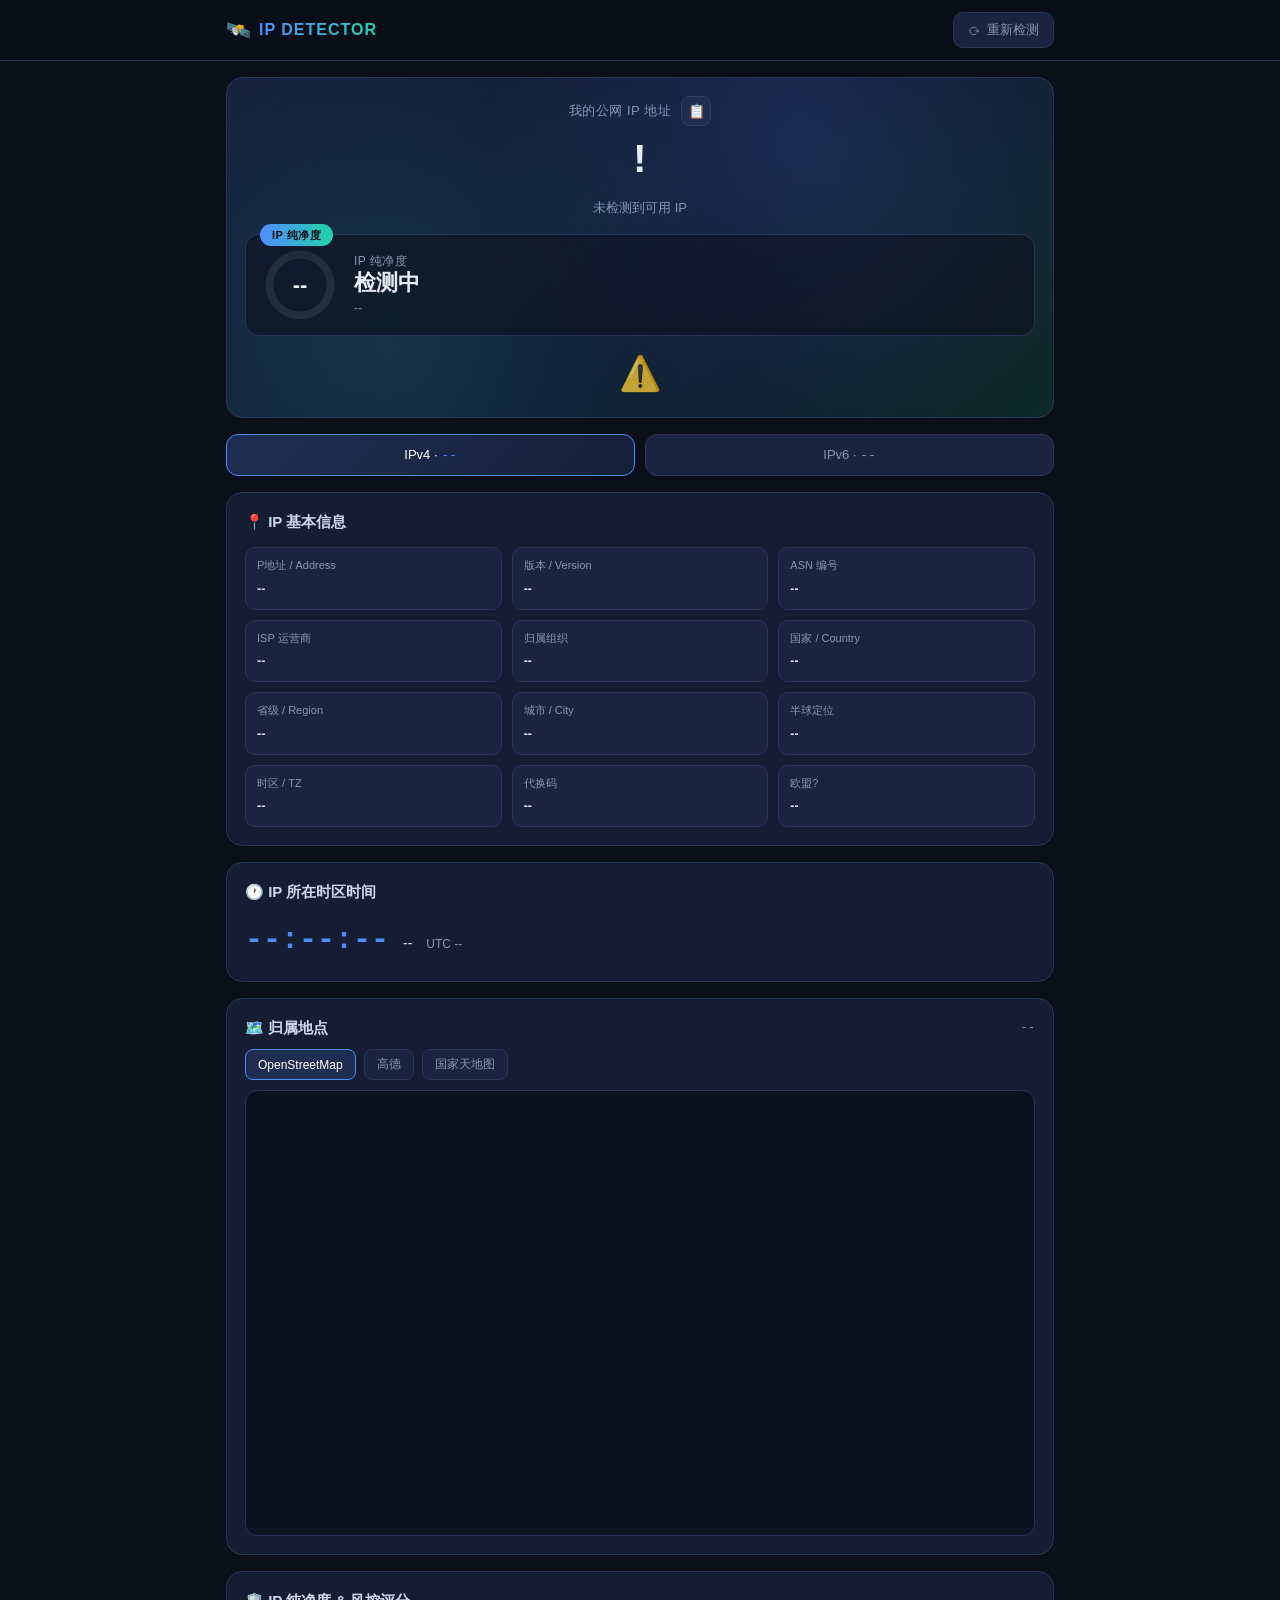
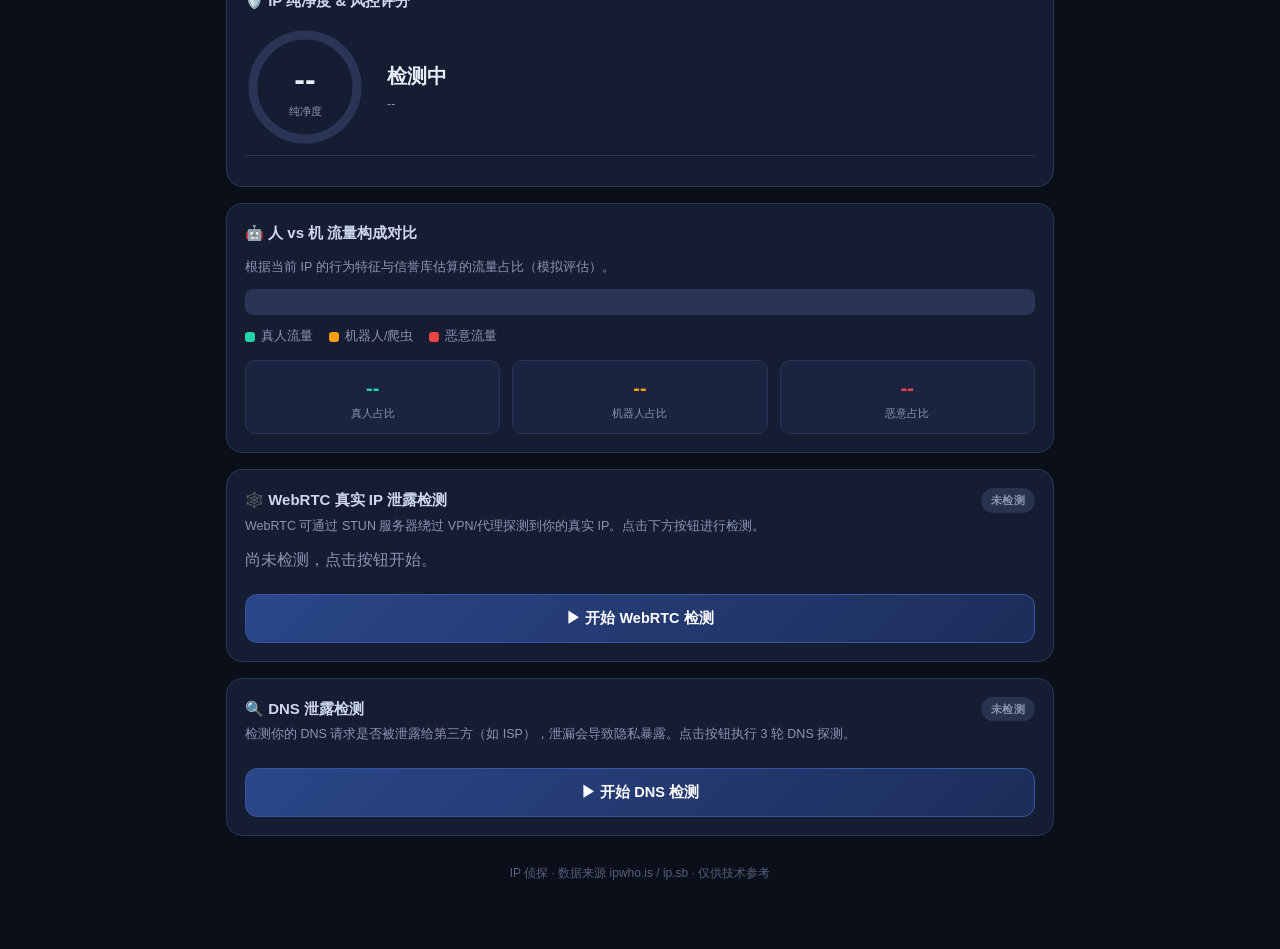
==== app/src/main/assets/web/index.html @ 57f70da7 "IP侦探 Android WebView App + GitHub Actions 构建" ====
<!DOCTYPE html>
<html lang="zh-CN">
<head>
<meta charset="UTF-8">
<meta name="viewport" content="width=device-width, initial-scale=1.0, maximum-scale=1.0, user-scalable=no">
<title>IP 侦探 · IP 全维度检测</title>
<link rel="stylesheet" href="style.css">
</head>
<body>

<header class="topbar">
  <div class="topbar-inner">
    <div class="brand">
      <span class="brand-logo">🛰️</span>
      <span class="brand-name">IP DETECTOR</span>
    </div>
    <button id="btnRefresh" class="btn-refresh" title="重新检测">
      <span class="spin-ico">⟳</span> 重新检测
    </button>
  </div>
</header>

<main class="wrap">

  <!-- ============ IP 主展示 + 纯净度 ============ -->
  <section class="hero card">
    <div class="hero-ip-row">
      <span class="hero-label">我的公网 IP 地址</span>
      <button id="btnCopy" class="copy-btn" title="复制 IP">📋</button>
    </div>
    <div id="heroIp" class="hero-ip">--</div>
    <div id="heroSub" class="hero-sub">正在检测…</div>

    <!-- 醒目的纯净度一览（放公网 IP 正下方） -->
    <div class="hero-purity" id="heroPurity">
      <div class="hp-badge" id="hpBadge">IP 纯净度</div>
      <div class="hp-ring">
        <svg viewBox="0 0 64 64" class="hp-svg">
          <circle cx="32" cy="32" r="27" class="hp-ring-bg"/>
          <circle id="hpRingFg" cx="32" cy="32" r="27" class="hp-ring-fg"/>
        </svg>
        <span id="hpScore" class="hp-num">--</span>
      </div>
      <div class="hp-meta">
        <div class="hp-label">IP 纯净度</div>
        <div id="hpLevel" class="hp-level">检测中</div>
        <div id="hpDesc" class="hp-desc">--</div>
      </div>
    </div>

    <div class="flag-large" id="flagLarge">🌐</div>
  </section>

  <!-- ============ 加载遮罩 ============ -->
  <div id="loading" class="loading hidden">
    <div class="spinner"></div>
    <div id="loadingText">正在检测 IP 归属地…</div>
  </div>

  <!-- ============ IPv4 / IPv6 切换 ============ -->
  <nav class="tabs" id="tabs">
    <button class="tab active" data-type="v4">IPv4 · <span id="ipv4Val">--</span></button>
    <button class="tab" data-type="v6">IPv6 · <span id="ipv6Val">--</span></button>
  </nav>

  <!-- ============ 基本信息 ============ -->
  <section class="card" id="infoCard">
    <h2 class="card-title">📍 IP 基本信息</h2>
    <div class="grid info-grid">
      <div class="kv"><span>P地址 / Address</span><b id="i_ip">--</b></div>
      <div class="kv"><span>版本 / Version</span><b id="i_ver">--</b></div>
      <div class="kv"><span>ASN 编号</span><b id="i_asn">--</b></div>
      <div class="kv"><span>ISP 运营商</span><b id="i_isp">--</b></div>
      <div class="kv"><span>归属组织</span><b id="i_org">--</b></div>
      <div class="kv"><span>国家 / Country</span><b id="i_country">--</b></div>
      <div class="kv"><span>省级 / Region</span><b id="i_region">--</b></div>
      <div class="kv"><span>城市 / City</span><b id="i_city">--</b></div>
      <div class="kv"><span>半球定位</span><b id="i_loc">--</b></div>
      <div class="kv"><span>时区 / TZ</span><b id="i_tz">--</b></div>
      <div class="kv"><span>代换码</span><b id="i_call">--</b></div>
      <div class="kv"><span>欧盟?</span><b id="i_eu">--</b></div>
    </div>
  </section>

  <!-- ============ 时区时钟 ============ -->
  <section class="card" id="clockCard">
    <h2 class="card-title">🕐 IP 所在时区时间</h2>
    <div class="clock-row">
      <span id="clockTime" class="clock-time">--:--:--</span>
      <span id="clockTz" class="clock-tz">--</span>
      <span id="clockUtc" class="clock-utc">UTC --</span>
    </div>
  </section>

  <!-- ============ 归属地图 ============ -->
  <section class="card" id="mapCard">
    <div class="card-head-row">
      <h2 class="card-title">🗺️ 归属地点</h2>
      <span class="map-coords" id="mapCoords">--</span>
    </div>
    <div class="map-tabs">
      <button class="mtab active" data-src="osm">OpenStreetMap</button>
      <button class="mtab" data-src="amt">高德</button>
      <button class="mtab" data-src="gdi">国家天地图</button>
    </div>
    <div id="mapWrap" class="map-wrap">
      <iframe id="mapFrame" class="map-frame" loading="lazy"></iframe>
    </div>
  </section>

  <!-- ============ 纯净度评分 ============ -->
  <section class="card" id="pureCard">
    <h2 class="card-title">🛡️ IP 纯净度 & 风控评分</h2>
    <div class="score-row">
      <div class="score-ring-wrap">
        <svg viewBox="0 0 120 120" class="score-ring">
          <circle cx="60" cy="60" r="52" class="ring-bg"/>
          <circle id="ringFg" cx="60" cy="60" r="52" class="ring-fg"/>
        </svg>
        <div class="score-num-wrap">
          <b id="scoreNum" class="score-num">--</b>
          <span class="score-label">纯净度</span>
        </div>
      </div>
      <div class="score-side">
        <div class="score-level" id="scoreLevel">检测中</div>
        <div class="score-desc" id="scoreDesc">--</div>
      </div>
    </div>
    <div class="metrics" id="metrics">
      <!-- 动态渲染指标 -->
    </div>
  </section>

  <!-- ============ 人机流量对比 ============ -->
  <section class="card" id="trafficCard">
    <h2 class="card-title">🤖 人 vs 机 流量构成对比</h2>
    <p class="hint">根据当前 IP 的行为特征与信誉库估算的流量占比（模拟评估）。</p>
    <div class="stacked-bar">
      <div class="bar-human" id="barHuman"></div>
      <div class="bar-bot" id="barBot"></div>
      <div class="bar-abuse" id="barAbuse"></div>
    </div>
    <div class="legend">
      <span class="lg"><i class="dot d-human"></i> 真人流量</span>
      <span class="lg"><i class="dot d-bot"></i> 机器人/爬虫</span>
      <span class="lg"><i class="dot d-abuse"></i> 恶意流量</span>
    </div>
    <div class="traffic-cols">
      <div class="tcol">
        <b id="tHuman" class="tval c-human">--</b>
        <span>真人占比</span>
      </div>
      <div class="tcol">
        <b id="tBot" class="tval c-bot">--</b>
        <span>机器人占比</span>
      </div>
      <div class="tcol">
        <b id="tAbuse" class="tval c-abuse">--</b>
        <span>恶意占比</span>
      </div>
    </div>
  </section>

  <!-- ============ WebRTC 泄露 ============ -->
  <section class="card" id="webrtcCard">
    <div class="card-head-row">
      <h2 class="card-title">🕸️ WebRTC 真实 IP 泄露检测</h2>
      <span id="webrtcBadge" class="badge badge-wait">未检测</span>
    </div>
    <p class="hint">WebRTC 可通过 STUN 服务器绕过 VPN/代理探测到你的真实 IP。点击下方按钮进行检测。</p>
    <div class="webrtc-info" id="webrtcInfo">
      <p class="muted">尚未检测，点击按钮开始。</p>
    </div>
    <div class="webrtc-results" id="webrtcResults"></div>
    <button id="btnWebrtc" class="action-btn">▶ 开始 WebRTC 检测</button>
  </section>

  <!-- ============ DNS 泄露 ============ -->
  <section class="card" id="dnsCard">
    <div class="card-head-row">
      <h2 class="card-title">🔍 DNS 泄露检测</h2>
      <span id="dnsBadge" class="badge badge-wait">未检测</span>
    </div>
    <p class="hint">检测你的 DNS 请求是否被泄露给第三方（如 ISP），泄漏会导致隐私暴露。点击按钮执行 3 轮 DNS 探测。</p>
    <div class="dns-list" id="dnsList"></div>
    <button id="btnDns" class="action-btn">▶ 开始 DNS 检测</button>
  </section>

  <footer class="foot">
    <span>IP 侦探 · 数据来源 ipwho.is / ip.sb · 仅供技术参考</span>
  </footer>

</main>

<script src="app.js?v=6"></script>
</body>
</html>
---- app/src/main/assets/web/style.css ----
:root{
  --bg:#0b0f1a;
  --bg2:#101627;
  --card:#151d33;
  --card2:#1a2440;
  --line:#2a3555;
  --txt:#e8ecf6;
  --sub:#8b95b0;
  --acc:#4f8cff;
  --acc2:#22d3a8;
  --warn:#f59e0b;
  --danger:#ef4444;
  --good:#22d3a8;
  --mid:#f59e0b;
  --bad:#ef4444;
  --radius:16px;
}
*{box-sizing:border-box;margin:0;padding:0;-webkit-tap-highlight-color:transparent}
html,body{background:var(--bg);color:var(--txt);font-family:-apple-system,"PingFang SC","Microsoft YaHei",Roboto,Segoe UI,sans-serif;line-height:1.5;min-height:100%}
body{padding-bottom:40px}

/* 顶部 */
.topbar{position:sticky;top:0;z-index:50;background:rgba(11,15,26,.85);backdrop-filter:blur(10px);border-bottom:1px solid var(--line)}
.topbar-inner{max-width:860px;margin:0 auto;display:flex;align-items:center;justify-content:space-between;padding:12px 16px}
.brand{display:flex;align-items:center;gap:8px}
.brand-logo{font-size:20px}
.brand-name{font-weight:800;letter-spacing:1px;background:linear-gradient(90deg,#4f8cff,#22d3a8);-webkit-background-clip:text;background-clip:text;color:transparent}
.btn-refresh{background:var(--card2);color:var(--sub);border:1px solid var(--line);padding:8px 14px;border-radius:10px;cursor:pointer;font-size:13px;transition:.2s;display:flex;align-items:center;gap:6px}
.btn-refresh:hover{color:var(--txt);border-color:var(--acc)}
.btn-refresh.spinning .spin-ico{animation:spin 1s linear infinite}
@keyframes spin{to{transform:rotate(360deg)}}

.wrap{max-width:860px;margin:0 auto;padding:16px}

.card{background:var(--card);border:1px solid var(--line);border-radius:var(--radius);padding:18px;margin-bottom:16px;animation:fade .4s ease}
@keyframes fade{from{opacity:0;transform:translateY(8px)}to{opacity:1;transform:none}}
.card-title{font-size:15px;font-weight:700;margin-bottom:14px;color:#cdd7ee;display:flex;align-items:center;gap:6px}
.card-head-row{display:flex;align-items:center;justify-content:space-between;margin-bottom:4px}
.card-head-row .card-title{margin-bottom:0}
.hint{color:var(--sub);font-size:12.5px;margin-bottom:12px}
.muted{color:var(--sub)}

/* Hero */
.hero{text-align:center;position:relative;overflow:hidden;
  background:linear-gradient(135deg,#16203d 0%,#111a33 55%,#0f2a2a 100%)}
.hero::before{content:"";position:absolute;inset:0;background:radial-gradient(circle at 70% 20%,rgba(79,140,255,.15),transparent 50%),radial-gradient(circle at 20% 80%,rgba(34,211,168,.12),transparent 50%);pointer-events:none}
.hero-ip-row{display:flex;align-items:center;justify-content:center;gap:10px;margin-bottom:6px}
.hero-label{color:var(--sub);font-size:13px;letter-spacing:.5px}
.copy-btn{background:var(--card2);border:1px solid var(--line);color:var(--sub);border-radius:8px;width:30px;height:30px;cursor:pointer;font-size:14px;transition:.2s}
.copy-btn:hover{color:#fff;border-color:var(--acc)}
.hero-ip{font-size:clamp(22px,5.5vw,40px);font-weight:800;letter-spacing:.5px;font-family:"SF Mono",Menlo,monospace;word-break:break-all;position:relative}
.hero-sub{color:var(--sub);font-size:13px;margin-top:6px}
.flag-large{font-size:34px;margin-top:12px;position:relative;filter:drop-shadow(0 4px 12px rgba(0,0,0,.3));opacity:.75}

/* Hero 内醒目纯净度 */
.hero-purity{display:flex;align-items:center;gap:18px;margin-top:16px;padding:14px 18px;
  background:rgba(10,14,26,.55);border:1px solid var(--line);border-radius:14px;text-align:left;position:relative}
.hp-badge{position:absolute;top:-11px;left:14px;font-size:11px;font-weight:800;letter-spacing:.5px;
  padding:3px 12px;border-radius:20px;color:#0b0f1a;background:linear-gradient(90deg,#4f8cff,#22d3a8)}
.hp-ring{position:relative;width:72px;height:72px;flex-shrink:0}
.hp-svg{width:72px;height:72px;transform:rotate(-90deg)}
.hp-ring-bg{fill:none;stroke:rgba(255,255,255,.08);stroke-width:7}
.hp-ring-fg{fill:none;stroke-width:7;stroke-linecap:round;stroke-dasharray:169.6;stroke-dashoffset:169.6;transition:stroke-dashoffset 1.2s cubic-bezier(.4,0,.2,1)}
.hp-num{position:absolute;inset:0;display:flex;align-items:center;justify-content:center;font-size:22px;font-weight:800}
.hp-meta{flex:1;text-align:left;min-width:0}
.hp-label{font-size:12px;color:var(--sub);letter-spacing:.5px}
.hp-level{font-size:22px;font-weight:800;line-height:1.2}
.hp-desc{font-size:12px;color:var(--sub);margin-top:2px}

/* 加载 */
.loading{position:fixed;inset:0;background:rgba(11,15,26,.75);backdrop-filter:blur(4px);z-index:100;display:flex;flex-direction:column;align-items:center;justify-content:center;gap:16px}
.loading.hidden{display:none}
.spinner{width:44px;height:44px;border:4px solid var(--line);border-top-color:var(--acc);border-radius:50%;animation:spin 1s linear infinite}
#loadingText{color:var(--sub);font-size:13px}

/* tabs */
.tabs{display:flex;gap:10px;margin-bottom:16px}
.tab{flex:1;background:var(--card2);border:1px solid var(--line);color:var(--sub);padding:12px;border-radius:12px;cursor:pointer;font-size:13px;transition:.2s}
.tab span{font-family:monospace}
.tab.active{background:linear-gradient(135deg,#1f2d52,#16213b);color:#fff;border-color:var(--acc)}
.tab.active span{color:var(--acc)}

/* grid info */
.info-grid{display:grid;grid-template-columns:repeat(2,1fr);gap:10px}
@media(min-width:640px){.info-grid{grid-template-columns:repeat(3,1fr)}}
.kv{background:var(--card2);border:1px solid var(--line);border-radius:10px;padding:9px 11px}
.kv span{display:block;font-size:11px;color:var(--sub);margin-bottom:2px}
.kv b{font-size:12.5px;font-weight:600;color:#dfe6f5;word-break:break-word}

/* clock */
.clock-row{display:flex;align-items:baseline;gap:14px;flex-wrap:wrap}
.clock-time{font-size:30px;font-weight:800;font-family:"SF Mono",Menlo,monospace;color:var(--acc)}
.clock-tz{color:var(--txt);font-size:14px}
.clock-utc{color:var(--sub);font-size:12px}

/* map */
.map-coords{color:var(--sub);font-size:12px;font-family:monospace}
.map-tabs{display:flex;gap:8px;margin:10px 0}
.mtab{background:var(--card2);border:1px solid var(--line);color:var(--sub);padding:6px 12px;border-radius:8px;cursor:pointer;font-size:12px;transition:.2s}
.mtab.active{color:#fff;border-color:var(--acc);background:#1f2d52}
.map-wrap{position:relative;width:100%;padding-top:56.25%;border-radius:12px;overflow:hidden;border:1px solid var(--line);background:#0d1220}
.map-frame{position:absolute;inset:0;width:100%;height:100%;border:0}

/* score ring */
.score-row{display:flex;align-items:center;gap:22px;flex-wrap:wrap;margin-bottom:8px}
.score-ring-wrap{position:relative;width:120px;height:120px;flex-shrink:0}
.score-ring{width:120px;height:120px;transform:rotate(-90deg)}
.ring-bg{fill:none;stroke:var(--line);stroke-width:9}
.ring-fg{fill:none;stroke:url(#grad);stroke-width:9;stroke-linecap:round;stroke-dasharray:326.7;stroke-dashoffset:326.7;transition:stroke-dashoffset 1.2s cubic-bezier(.4,0,.2,1)}
.score-num-wrap{position:absolute;inset:0;display:flex;flex-direction:column;align-items:center;justify-content:center}
.score-num{font-size:32px;font-weight:800}
.score-label{font-size:11px;color:var(--sub)}
.score-side{flex:1;min-width:150px}
.score-level{font-size:20px;font-weight:800;margin-bottom:4px}
.score-desc{color:var(--sub);font-size:12.5px}
.metrics{margin-top:8px;border-top:1px solid var(--line);padding-top:12px;display:grid;gap:9px}
.metric{display:grid;grid-template-columns:1fr 130px 40px;align-items:center;gap:10px;font-size:12.5px}
.metric-name{color:#c6d0e8}
.metric-bar{height:8px;background:var(--line);border-radius:6px;overflow:hidden}
.metric-fill{height:100%;border-radius:6px;transition:width 1s ease}
.metric-val{text-align:right;font-weight:700;font-size:12px}

/* stacked bar */
.stacked-bar{display:flex;height:26px;border-radius:8px;overflow:hidden;background:var(--line)}
.bar-human,.bar-bot,.bar-abuse{height:100%;transition:width 1s ease;width:0}
.bar-human{background:var(--good)}
.bar-bot{background:var(--mid)}
.bar-abuse{background:var(--bad)}
.legend{display:flex;gap:16px;margin-top:12px;flex-wrap:wrap}
.lg{display:flex;align-items:center;gap:6px;font-size:12.5px;color:var(--sub)}
.dot{width:10px;height:10px;border-radius:3px;display:inline-block}
.d-human{background:var(--good)}
.d-bot{background:var(--mid)}
.d-abuse{background:var(--bad)}
.traffic-cols{display:flex;gap:12px;margin-top:14px}
.tcol{flex:1;background:var(--card2);border:1px solid var(--line);border-radius:10px;padding:12px;text-align:center}
.tcol span{display:block;font-size:11px;color:var(--sub);margin-top:2px}
.tval{font-size:20px;font-weight:800}
.c-human{color:var(--good)}
.c-bot{color:var(--mid)}
.c-abuse{color:var(--bad)}

/* badges & buttons */
.badge{font-size:11px;font-weight:700;padding:4px 10px;border-radius:20px;letter-spacing:.3px}
.badge-wait{background:#29324e;color:var(--sub)}
.badge-good{background:rgba(34,211,168,.15);color:var(--good)}
.badge-warn{background:rgba(245,158,11,.15);color:var(--warn)}
.badge-bad{background:rgba(239,68,68,.15);color:var(--danger)}
.action-btn{display:block;width:100%;padding:14px;background:linear-gradient(135deg,#2b4789,#1c2d5a);border:1px solid #3a55a0;color:#fff;border-radius:12px;font-size:14.5px;font-weight:600;cursor:pointer;transition:.2s;margin-top:6px}
.action-btn:hover{filter:brightness(1.15)}
.action-btn:disabled{opacity:.6;cursor:not-allowed}

.webrtc-info{margin-bottom:10px}
.webrtc-results{display:grid;gap:8px;margin-bottom:12px}
.wr-item{background:var(--card2);border:1px solid var(--line);border-radius:10px;padding:10px 12px;display:flex;justify-content:space-between;align-items:center;gap:10px;flex-wrap:wrap}
.wr-item .wr-type{font-size:12px;color:var(--sub);font-family:monospace}
.wr-item .wr-ip{font-family:monospace;font-weight:700;word-break:break-all}

.dns-list{display:grid;gap:8px;margin-bottom:12px}
.dns-row{background:var(--card2);border:1px solid var(--line);border-radius:10px;padding:10px 12px}
.dns-row .dns-top{display:flex;justify-content:space-between;align-items:center;flex-wrap:wrap;gap:6px}
.dns-row .dns-q{font-size:13px;font-weight:600;color:#dfe6f5;font-family:monospace}
.dns-row .dns-status{font-size:12px}
.dns-row .dns-detail{font-size:12px;color:var(--sub);font-family:monospace;word-break:break-all;margin-top:6px;background:rgba(0,0,0,.25);padding:8px;border-radius:8px}

.foot{text-align:center;color:#55607d;font-size:12px;padding:12px}

/* 状态色 */
.st-good{color:var(--good)}
.st-warn{color:var(--warn)}
.st-bad{color:var(--danger)}
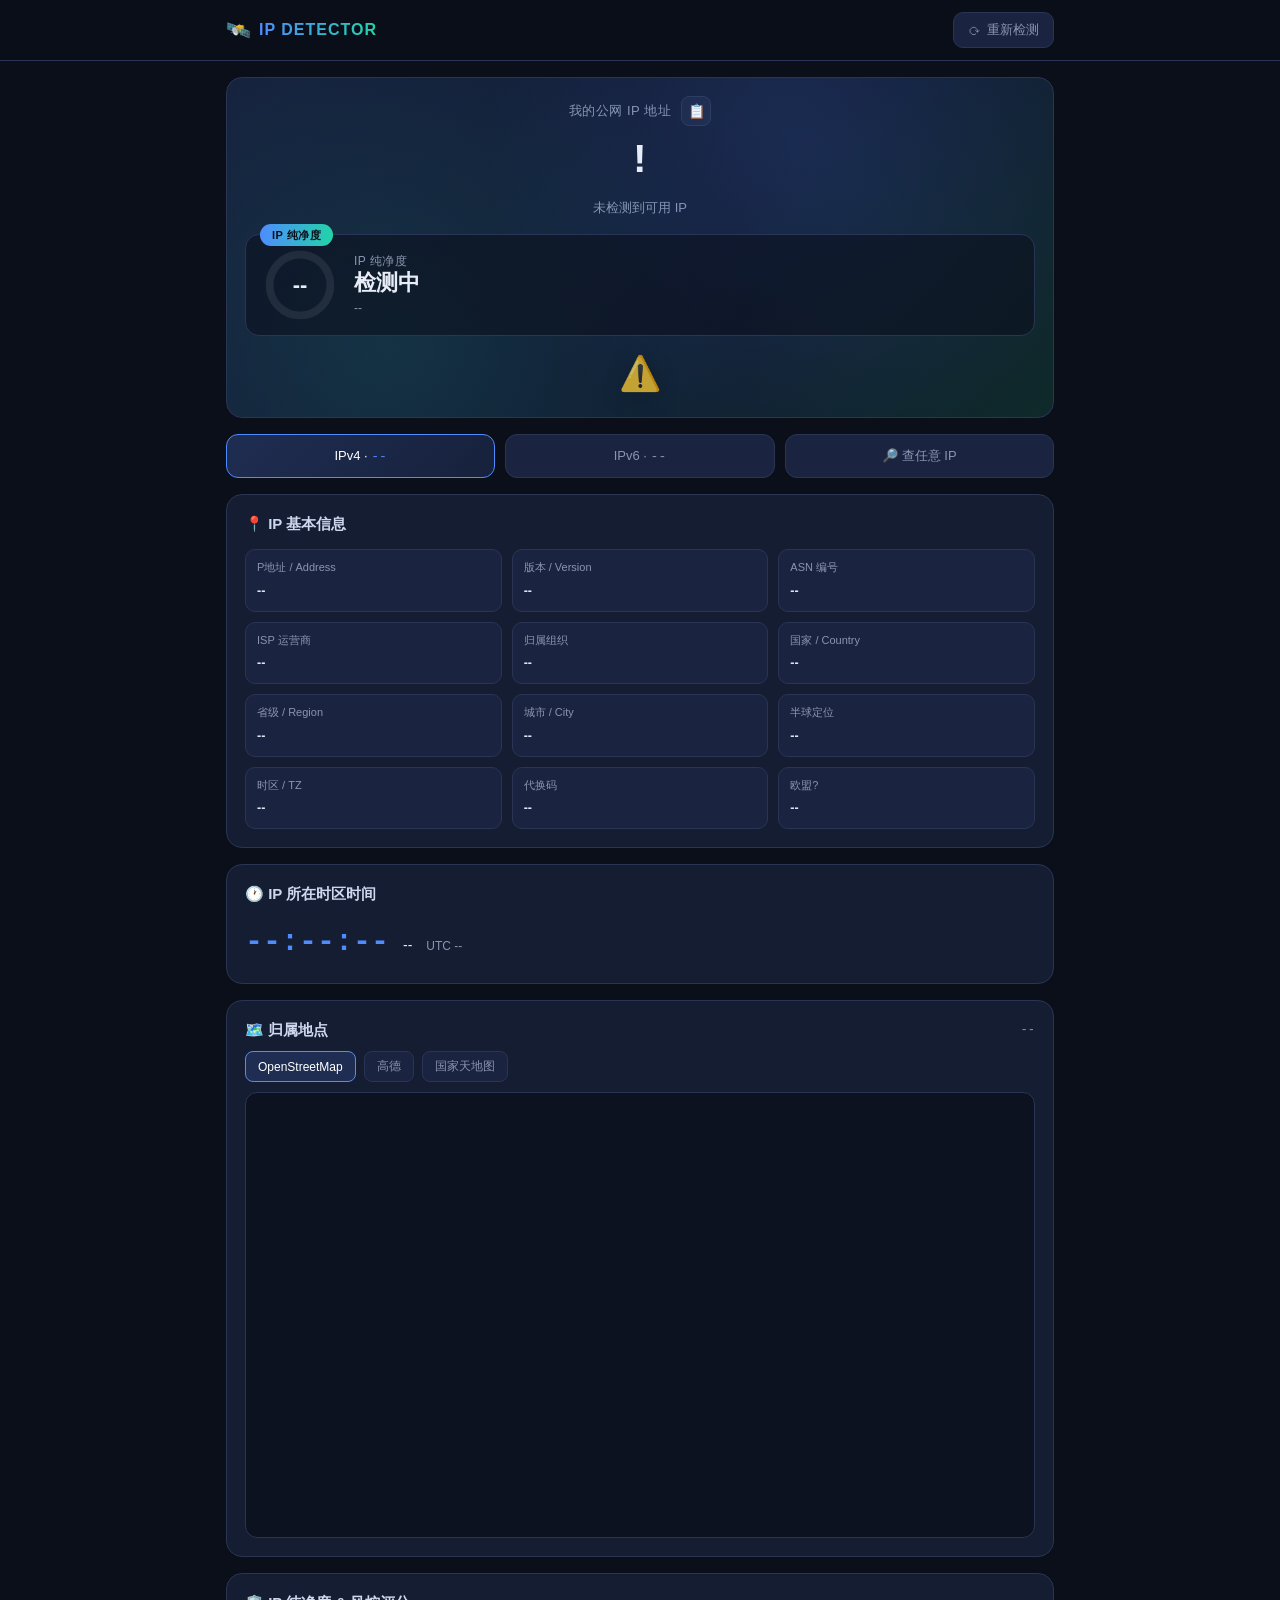
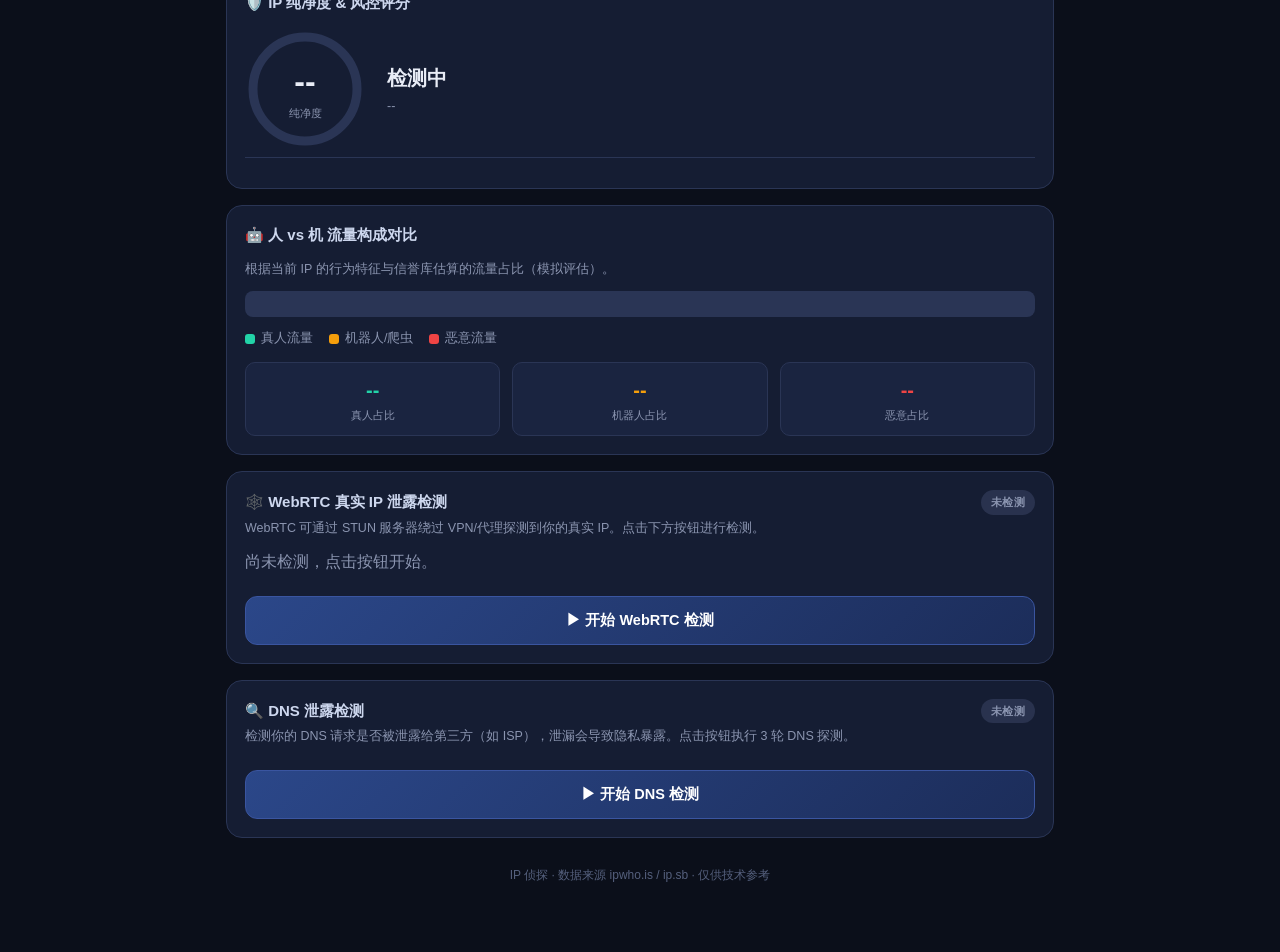
==== commit 8a44d9bb: "纯净度改用真实数据源(ip-api proxy/hosting) + 支持查询任意IP" ====
--- a/app/src/main/assets/web/index.html
+++ b/app/src/main/assets/web/index.html
@@ -61,7 +61,18 @@
   <nav class="tabs" id="tabs">
     <button class="tab active" data-type="v4">IPv4 · <span id="ipv4Val">--</span></button>
     <button class="tab" data-type="v6">IPv6 · <span id="ipv6Val">--</span></button>
+    <button class="tab" data-type="quote">🔎 查任意 IP</button>
   </nav>
+
+  <!-- ============ 任意 IP 查询 ============ -->
+  <div id="quoteBox" class="card qbox hidden">
+    <h2 class="card-title">查询任意 IP 的纯净度</h2>
+    <div class="qrow">
+      <input id="qIpInput" class="qinput" type="text" placeholder="输入 IPv4/IPv6，如 8.8.8.8 或 114.114.114.114" />
+      <button id="btnLookup" class="action-btn qbtn">查询</button>
+    </div>
+    <p class="hint">输入要检测的 IP，实时返回它的归属地、纯净度、WebRTC 与 DNS 结论。查询他人 IP 时，WebRTC/DNS 结果仅针对你自己的设备。</p>
+  </div>
 
   <!-- ============ 基本信息 ============ -->
   <section class="card" id="infoCard">
@@ -193,6 +204,6 @@
 
 </main>
 
-<script src="app.js?v=6"></script>
+<script src="app.js?v=9"></script>
 </body>
 </html>
--- a/app/src/main/assets/web/style.css
+++ b/app/src/main/assets/web/style.css
@@ -163,6 +163,15 @@
 .dns-row .dns-status{font-size:12px}
 .dns-row .dns-detail{font-size:12px;color:var(--sub);font-family:monospace;word-break:break-all;margin-top:6px;background:rgba(0,0,0,.25);padding:8px;border-radius:8px}
 
+/* 任意 IP 查询 */
+.qbox.hidden{display:none}
+.qrow{display:flex;gap:10px;margin-bottom:10px}
+.qinput{flex:1;padding:13px 14px;border-radius:12px;border:1px solid var(--line);background:var(--card2);color:var(--txt);font-size:14px;font-family:monospace;outline:none;transition:.2s}
+.qinput:focus{border-color:var(--acc)}
+.qinput::placeholder{color:#55607d}
+.qbtn{width:auto;flex-shrink:0;margin-top:0;padding:13px 20px}
+.qbtn.spinning .spin-ico{animation:spin 1s linear infinite}
+
 .foot{text-align:center;color:#55607d;font-size:12px;padding:12px}
 
 /* 状态色 */
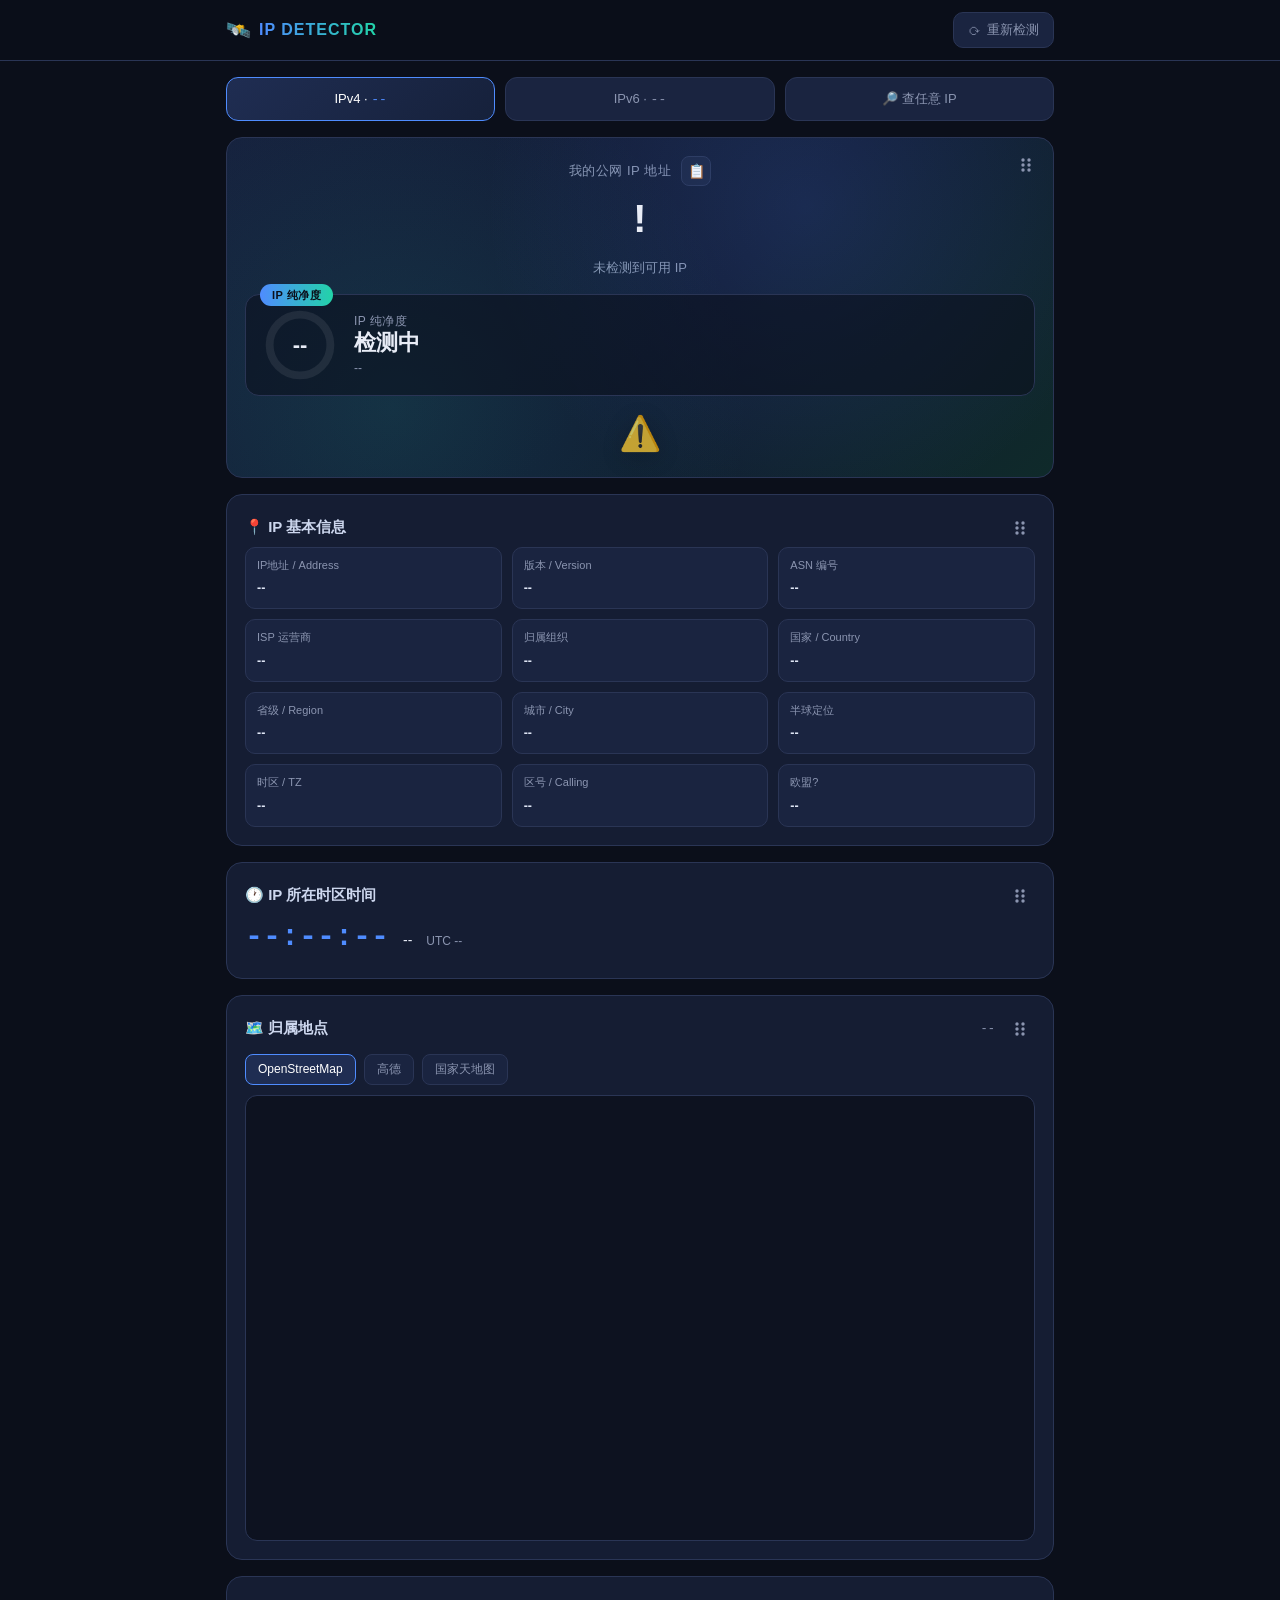
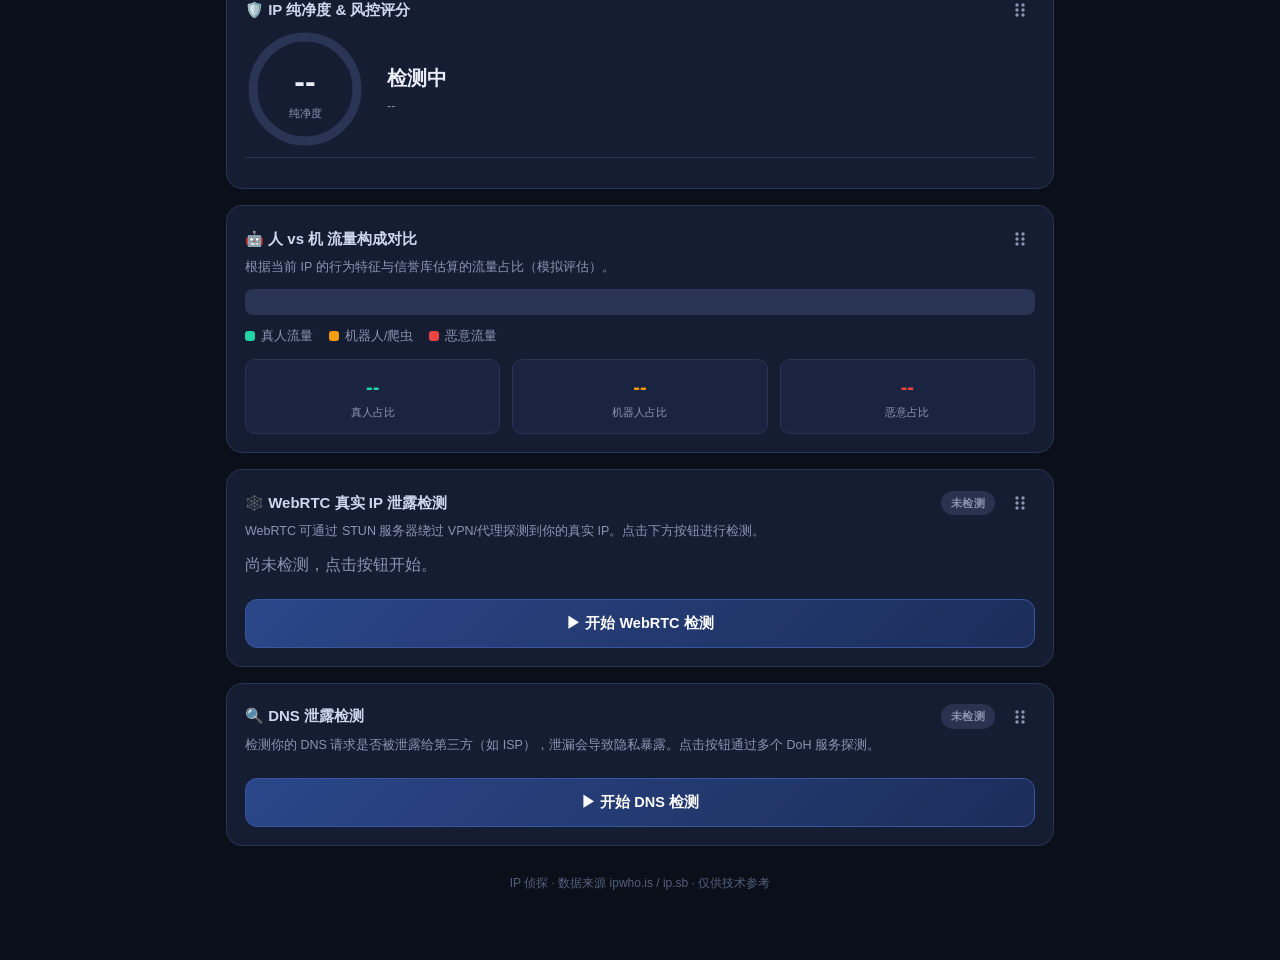
==== commit fe68b002: "模块自由拖拽排序(顺序记忆+一键重置) + 修复遮罩卡死/XSS注入/内网误判/超时缺失等多处bug + 数据源并行提速" ====
--- a/app/src/main/assets/web/index.html
+++ b/app/src/main/assets/web/index.html
@@ -22,35 +22,6 @@
 
 <main class="wrap">
 
-  <!-- ============ IP 主展示 + 纯净度 ============ -->
-  <section class="hero card">
-    <div class="hero-ip-row">
-      <span class="hero-label">我的公网 IP 地址</span>
-      <button id="btnCopy" class="copy-btn" title="复制 IP">📋</button>
-    </div>
-    <div id="heroIp" class="hero-ip">--</div>
-    <div id="heroSub" class="hero-sub">正在检测…</div>
-
-    <!-- 醒目的纯净度一览（放公网 IP 正下方） -->
-    <div class="hero-purity" id="heroPurity">
-      <div class="hp-badge" id="hpBadge">IP 纯净度</div>
-      <div class="hp-ring">
-        <svg viewBox="0 0 64 64" class="hp-svg">
-          <circle cx="32" cy="32" r="27" class="hp-ring-bg"/>
-          <circle id="hpRingFg" cx="32" cy="32" r="27" class="hp-ring-fg"/>
-        </svg>
-        <span id="hpScore" class="hp-num">--</span>
-      </div>
-      <div class="hp-meta">
-        <div class="hp-label">IP 纯净度</div>
-        <div id="hpLevel" class="hp-level">检测中</div>
-        <div id="hpDesc" class="hp-desc">--</div>
-      </div>
-    </div>
-
-    <div class="flag-large" id="flagLarge">🌐</div>
-  </section>
-
   <!-- ============ 加载遮罩 ============ -->
   <div id="loading" class="loading hidden">
     <div class="spinner"></div>
@@ -74,136 +45,203 @@
     <p class="hint">输入要检测的 IP，实时返回它的归属地、纯净度、WebRTC 与 DNS 结论。查询他人 IP 时，WebRTC/DNS 结果仅针对你自己的设备。</p>
   </div>
 
-  <!-- ============ 基本信息 ============ -->
-  <section class="card" id="infoCard">
-    <h2 class="card-title">📍 IP 基本信息</h2>
-    <div class="grid info-grid">
-      <div class="kv"><span>P地址 / Address</span><b id="i_ip">--</b></div>
-      <div class="kv"><span>版本 / Version</span><b id="i_ver">--</b></div>
-      <div class="kv"><span>ASN 编号</span><b id="i_asn">--</b></div>
-      <div class="kv"><span>ISP 运营商</span><b id="i_isp">--</b></div>
-      <div class="kv"><span>归属组织</span><b id="i_org">--</b></div>
-      <div class="kv"><span>国家 / Country</span><b id="i_country">--</b></div>
-      <div class="kv"><span>省级 / Region</span><b id="i_region">--</b></div>
-      <div class="kv"><span>城市 / City</span><b id="i_city">--</b></div>
-      <div class="kv"><span>半球定位</span><b id="i_loc">--</b></div>
-      <div class="kv"><span>时区 / TZ</span><b id="i_tz">--</b></div>
-      <div class="kv"><span>代换码</span><b id="i_call">--</b></div>
-      <div class="kv"><span>欧盟?</span><b id="i_eu">--</b></div>
-    </div>
-  </section>
-
-  <!-- ============ 时区时钟 ============ -->
-  <section class="card" id="clockCard">
-    <h2 class="card-title">🕐 IP 所在时区时间</h2>
-    <div class="clock-row">
-      <span id="clockTime" class="clock-time">--:--:--</span>
-      <span id="clockTz" class="clock-tz">--</span>
-      <span id="clockUtc" class="clock-utc">UTC --</span>
-    </div>
-  </section>
-
-  <!-- ============ 归属地图 ============ -->
-  <section class="card" id="mapCard">
-    <div class="card-head-row">
-      <h2 class="card-title">🗺️ 归属地点</h2>
-      <span class="map-coords" id="mapCoords">--</span>
-    </div>
-    <div class="map-tabs">
-      <button class="mtab active" data-src="osm">OpenStreetMap</button>
-      <button class="mtab" data-src="amt">高德</button>
-      <button class="mtab" data-src="gdi">国家天地图</button>
-    </div>
-    <div id="mapWrap" class="map-wrap">
-      <iframe id="mapFrame" class="map-frame" loading="lazy"></iframe>
-    </div>
-  </section>
-
-  <!-- ============ 纯净度评分 ============ -->
-  <section class="card" id="pureCard">
-    <h2 class="card-title">🛡️ IP 纯净度 & 风控评分</h2>
-    <div class="score-row">
-      <div class="score-ring-wrap">
-        <svg viewBox="0 0 120 120" class="score-ring">
-          <circle cx="60" cy="60" r="52" class="ring-bg"/>
-          <circle id="ringFg" cx="60" cy="60" r="52" class="ring-fg"/>
-        </svg>
-        <div class="score-num-wrap">
-          <b id="scoreNum" class="score-num">--</b>
-          <span class="score-label">纯净度</span>
-        </div>
-      </div>
-      <div class="score-side">
-        <div class="score-level" id="scoreLevel">检测中</div>
-        <div class="score-desc" id="scoreDesc">--</div>
-      </div>
-    </div>
-    <div class="metrics" id="metrics">
-      <!-- 动态渲染指标 -->
-    </div>
-  </section>
-
-  <!-- ============ 人机流量对比 ============ -->
-  <section class="card" id="trafficCard">
-    <h2 class="card-title">🤖 人 vs 机 流量构成对比</h2>
-    <p class="hint">根据当前 IP 的行为特征与信誉库估算的流量占比（模拟评估）。</p>
-    <div class="stacked-bar">
-      <div class="bar-human" id="barHuman"></div>
-      <div class="bar-bot" id="barBot"></div>
-      <div class="bar-abuse" id="barAbuse"></div>
-    </div>
-    <div class="legend">
-      <span class="lg"><i class="dot d-human"></i> 真人流量</span>
-      <span class="lg"><i class="dot d-bot"></i> 机器人/爬虫</span>
-      <span class="lg"><i class="dot d-abuse"></i> 恶意流量</span>
-    </div>
-    <div class="traffic-cols">
-      <div class="tcol">
-        <b id="tHuman" class="tval c-human">--</b>
-        <span>真人占比</span>
-      </div>
-      <div class="tcol">
-        <b id="tBot" class="tval c-bot">--</b>
-        <span>机器人占比</span>
-      </div>
-      <div class="tcol">
-        <b id="tAbuse" class="tval c-abuse">--</b>
-        <span>恶意占比</span>
-      </div>
-    </div>
-  </section>
-
-  <!-- ============ WebRTC 泄露 ============ -->
-  <section class="card" id="webrtcCard">
-    <div class="card-head-row">
-      <h2 class="card-title">🕸️ WebRTC 真实 IP 泄露检测</h2>
-      <span id="webrtcBadge" class="badge badge-wait">未检测</span>
-    </div>
-    <p class="hint">WebRTC 可通过 STUN 服务器绕过 VPN/代理探测到你的真实 IP。点击下方按钮进行检测。</p>
-    <div class="webrtc-info" id="webrtcInfo">
-      <p class="muted">尚未检测，点击按钮开始。</p>
-    </div>
-    <div class="webrtc-results" id="webrtcResults"></div>
-    <button id="btnWebrtc" class="action-btn">▶ 开始 WebRTC 检测</button>
-  </section>
-
-  <!-- ============ DNS 泄露 ============ -->
-  <section class="card" id="dnsCard">
-    <div class="card-head-row">
-      <h2 class="card-title">🔍 DNS 泄露检测</h2>
-      <span id="dnsBadge" class="badge badge-wait">未检测</span>
-    </div>
-    <p class="hint">检测你的 DNS 请求是否被泄露给第三方（如 ISP），泄漏会导致隐私暴露。点击按钮执行 3 轮 DNS 探测。</p>
-    <div class="dns-list" id="dnsList"></div>
-    <button id="btnDns" class="action-btn">▶ 开始 DNS 检测</button>
-  </section>
+  <!-- ============ 可排序模块区 ============ -->
+  <div id="modules">
+
+    <!-- IP 主展示 + 纯净度一览 -->
+    <section class="hero card" data-module="hero">
+      <button class="drag-handle hero-handle" aria-label="拖动调整模块顺序" title="拖动调整模块顺序">
+        <svg width="12" height="16" viewBox="0 0 12 16" aria-hidden="true"><circle cx="3" cy="3" r="1.7"/><circle cx="9" cy="3" r="1.7"/><circle cx="3" cy="8" r="1.7"/><circle cx="9" cy="8" r="1.7"/><circle cx="3" cy="13" r="1.7"/><circle cx="9" cy="13" r="1.7"/></svg>
+      </button>
+      <div class="hero-ip-row">
+        <span class="hero-label">我的公网 IP 地址</span>
+        <button id="btnCopy" class="copy-btn" title="复制 IP">📋</button>
+      </div>
+      <div id="heroIp" class="hero-ip">--</div>
+      <div id="heroSub" class="hero-sub">正在检测…</div>
+
+      <!-- 醒目的纯净度一览（放公网 IP 正下方） -->
+      <div class="hero-purity" id="heroPurity">
+        <div class="hp-badge" id="hpBadge">IP 纯净度</div>
+        <div class="hp-ring">
+          <svg viewBox="0 0 64 64" class="hp-svg">
+            <circle cx="32" cy="32" r="27" class="hp-ring-bg"/>
+            <circle id="hpRingFg" cx="32" cy="32" r="27" class="hp-ring-fg"/>
+          </svg>
+          <span id="hpScore" class="hp-num">--</span>
+        </div>
+        <div class="hp-meta">
+          <div class="hp-label">IP 纯净度</div>
+          <div id="hpLevel" class="hp-level">检测中</div>
+          <div id="hpDesc" class="hp-desc">--</div>
+        </div>
+      </div>
+
+      <div class="flag-large" id="flagLarge">🌐</div>
+    </section>
+
+    <!-- 基本信息 -->
+    <section class="card" id="infoCard" data-module="info">
+      <div class="card-head-row">
+        <h2 class="card-title">📍 IP 基本信息</h2>
+        <button class="drag-handle" aria-label="拖动调整模块顺序" title="拖动调整模块顺序">
+          <svg width="12" height="16" viewBox="0 0 12 16" aria-hidden="true"><circle cx="3" cy="3" r="1.7"/><circle cx="9" cy="3" r="1.7"/><circle cx="3" cy="8" r="1.7"/><circle cx="9" cy="8" r="1.7"/><circle cx="3" cy="13" r="1.7"/><circle cx="9" cy="13" r="1.7"/></svg>
+        </button>
+      </div>
+      <div class="grid info-grid">
+        <div class="kv"><span>IP地址 / Address</span><b id="i_ip">--</b></div>
+        <div class="kv"><span>版本 / Version</span><b id="i_ver">--</b></div>
+        <div class="kv"><span>ASN 编号</span><b id="i_asn">--</b></div>
+        <div class="kv"><span>ISP 运营商</span><b id="i_isp">--</b></div>
+        <div class="kv"><span>归属组织</span><b id="i_org">--</b></div>
+        <div class="kv"><span>国家 / Country</span><b id="i_country">--</b></div>
+        <div class="kv"><span>省级 / Region</span><b id="i_region">--</b></div>
+        <div class="kv"><span>城市 / City</span><b id="i_city">--</b></div>
+        <div class="kv"><span>半球定位</span><b id="i_loc">--</b></div>
+        <div class="kv"><span>时区 / TZ</span><b id="i_tz">--</b></div>
+        <div class="kv"><span>区号 / Calling</span><b id="i_call">--</b></div>
+        <div class="kv"><span>欧盟?</span><b id="i_eu">--</b></div>
+      </div>
+    </section>
+
+    <!-- 时区时钟 -->
+    <section class="card" id="clockCard" data-module="clock">
+      <div class="card-head-row">
+        <h2 class="card-title">🕐 IP 所在时区时间</h2>
+        <button class="drag-handle" aria-label="拖动调整模块顺序" title="拖动调整模块顺序">
+          <svg width="12" height="16" viewBox="0 0 12 16" aria-hidden="true"><circle cx="3" cy="3" r="1.7"/><circle cx="9" cy="3" r="1.7"/><circle cx="3" cy="8" r="1.7"/><circle cx="9" cy="8" r="1.7"/><circle cx="3" cy="13" r="1.7"/><circle cx="9" cy="13" r="1.7"/></svg>
+        </button>
+      </div>
+      <div class="clock-row">
+        <span id="clockTime" class="clock-time">--:--:--</span>
+        <span id="clockTz" class="clock-tz">--</span>
+        <span id="clockUtc" class="clock-utc">UTC --</span>
+      </div>
+    </section>
+
+    <!-- 归属地图 -->
+    <section class="card" id="mapCard" data-module="map">
+      <div class="card-head-row">
+        <h2 class="card-title">🗺️ 归属地点</h2>
+        <span class="map-coords" id="mapCoords">--</span>
+        <button class="drag-handle" aria-label="拖动调整模块顺序" title="拖动调整模块顺序">
+          <svg width="12" height="16" viewBox="0 0 12 16" aria-hidden="true"><circle cx="3" cy="3" r="1.7"/><circle cx="9" cy="3" r="1.7"/><circle cx="3" cy="8" r="1.7"/><circle cx="9" cy="8" r="1.7"/><circle cx="3" cy="13" r="1.7"/><circle cx="9" cy="13" r="1.7"/></svg>
+        </button>
+      </div>
+      <div class="map-tabs">
+        <button class="mtab active" data-src="osm">OpenStreetMap</button>
+        <button class="mtab" data-src="amt">高德</button>
+        <button class="mtab" data-src="gdi">国家天地图</button>
+      </div>
+      <div id="mapWrap" class="map-wrap">
+        <iframe id="mapFrame" class="map-frame" loading="lazy"></iframe>
+      </div>
+    </section>
+
+    <!-- 纯净度评分 -->
+    <section class="card" id="pureCard" data-module="purity">
+      <div class="card-head-row">
+        <h2 class="card-title">🛡️ IP 纯净度 &amp; 风控评分</h2>
+        <button class="drag-handle" aria-label="拖动调整模块顺序" title="拖动调整模块顺序">
+          <svg width="12" height="16" viewBox="0 0 12 16" aria-hidden="true"><circle cx="3" cy="3" r="1.7"/><circle cx="9" cy="3" r="1.7"/><circle cx="3" cy="8" r="1.7"/><circle cx="9" cy="8" r="1.7"/><circle cx="3" cy="13" r="1.7"/><circle cx="9" cy="13" r="1.7"/></svg>
+        </button>
+      </div>
+      <div class="score-row">
+        <div class="score-ring-wrap">
+          <svg viewBox="0 0 120 120" class="score-ring">
+            <circle cx="60" cy="60" r="52" class="ring-bg"/>
+            <circle id="ringFg" cx="60" cy="60" r="52" class="ring-fg"/>
+          </svg>
+          <div class="score-num-wrap">
+            <b id="scoreNum" class="score-num">--</b>
+            <span class="score-label">纯净度</span>
+          </div>
+        </div>
+        <div class="score-side">
+          <div class="score-level" id="scoreLevel">检测中</div>
+          <div class="score-desc" id="scoreDesc">--</div>
+        </div>
+      </div>
+      <div class="metrics" id="metrics">
+        <!-- 动态渲染指标 -->
+      </div>
+    </section>
+
+    <!-- 人机流量对比 -->
+    <section class="card" id="trafficCard" data-module="traffic">
+      <div class="card-head-row">
+        <h2 class="card-title">🤖 人 vs 机 流量构成对比</h2>
+        <button class="drag-handle" aria-label="拖动调整模块顺序" title="拖动调整模块顺序">
+          <svg width="12" height="16" viewBox="0 0 12 16" aria-hidden="true"><circle cx="3" cy="3" r="1.7"/><circle cx="9" cy="3" r="1.7"/><circle cx="3" cy="8" r="1.7"/><circle cx="9" cy="8" r="1.7"/><circle cx="3" cy="13" r="1.7"/><circle cx="9" cy="13" r="1.7"/></svg>
+        </button>
+      </div>
+      <p class="hint">根据当前 IP 的行为特征与信誉库估算的流量占比（模拟评估）。</p>
+      <div class="stacked-bar">
+        <div class="bar-human" id="barHuman"></div>
+        <div class="bar-bot" id="barBot"></div>
+        <div class="bar-abuse" id="barAbuse"></div>
+      </div>
+      <div class="legend">
+        <span class="lg"><i class="dot d-human"></i> 真人流量</span>
+        <span class="lg"><i class="dot d-bot"></i> 机器人/爬虫</span>
+        <span class="lg"><i class="dot d-abuse"></i> 恶意流量</span>
+      </div>
+      <div class="traffic-cols">
+        <div class="tcol">
+          <b id="tHuman" class="tval c-human">--</b>
+          <span>真人占比</span>
+        </div>
+        <div class="tcol">
+          <b id="tBot" class="tval c-bot">--</b>
+          <span>机器人占比</span>
+        </div>
+        <div class="tcol">
+          <b id="tAbuse" class="tval c-abuse">--</b>
+          <span>恶意占比</span>
+        </div>
+      </div>
+    </section>
+
+    <!-- WebRTC 泄露 -->
+    <section class="card" id="webrtcCard" data-module="webrtc">
+      <div class="card-head-row">
+        <h2 class="card-title">🕸️ WebRTC 真实 IP 泄露检测</h2>
+        <span id="webrtcBadge" class="badge badge-wait">未检测</span>
+        <button class="drag-handle" aria-label="拖动调整模块顺序" title="拖动调整模块顺序">
+          <svg width="12" height="16" viewBox="0 0 12 16" aria-hidden="true"><circle cx="3" cy="3" r="1.7"/><circle cx="9" cy="3" r="1.7"/><circle cx="3" cy="8" r="1.7"/><circle cx="9" cy="8" r="1.7"/><circle cx="3" cy="13" r="1.7"/><circle cx="9" cy="13" r="1.7"/></svg>
+        </button>
+      </div>
+      <p class="hint">WebRTC 可通过 STUN 服务器绕过 VPN/代理探测到你的真实 IP。点击下方按钮进行检测。</p>
+      <div class="webrtc-info" id="webrtcInfo">
+        <p class="muted">尚未检测，点击按钮开始。</p>
+      </div>
+      <div class="webrtc-results" id="webrtcResults"></div>
+      <button id="btnWebrtc" class="action-btn">▶ 开始 WebRTC 检测</button>
+    </section>
+
+    <!-- DNS 泄露 -->
+    <section class="card" id="dnsCard" data-module="dns">
+      <div class="card-head-row">
+        <h2 class="card-title">🔍 DNS 泄露检测</h2>
+        <span id="dnsBadge" class="badge badge-wait">未检测</span>
+        <button class="drag-handle" aria-label="拖动调整模块顺序" title="拖动调整模块顺序">
+          <svg width="12" height="16" viewBox="0 0 12 16" aria-hidden="true"><circle cx="3" cy="3" r="1.7"/><circle cx="9" cy="3" r="1.7"/><circle cx="3" cy="8" r="1.7"/><circle cx="9" cy="8" r="1.7"/><circle cx="3" cy="13" r="1.7"/><circle cx="9" cy="13" r="1.7"/></svg>
+        </button>
+      </div>
+      <p class="hint">检测你的 DNS 请求是否被泄露给第三方（如 ISP），泄漏会导致隐私暴露。点击按钮通过多个 DoH 服务探测。</p>
+      <div class="dns-list" id="dnsList"></div>
+      <button id="btnDns" class="action-btn">▶ 开始 DNS 检测</button>
+    </section>
+
+  </div><!-- /modules -->
 
   <footer class="foot">
+    <button id="btnResetOrder" class="reset-order hidden">↺ 重置模块排序</button>
     <span>IP 侦探 · 数据来源 ipwho.is / ip.sb · 仅供技术参考</span>
   </footer>
 
 </main>
 
-<script src="app.js?v=9"></script>
+<script src="app.js?v=12"></script>
 </body>
 </html>
--- a/app/src/main/assets/web/style.css
+++ b/app/src/main/assets/web/style.css
@@ -32,11 +32,11 @@
 
 .wrap{max-width:860px;margin:0 auto;padding:16px}
 
-.card{background:var(--card);border:1px solid var(--line);border-radius:var(--radius);padding:18px;margin-bottom:16px;animation:fade .4s ease}
+.card{background:var(--card);border:1px solid var(--line);border-radius:var(--radius);padding:18px;margin-bottom:16px;animation:fade .4s ease;position:relative}
 @keyframes fade{from{opacity:0;transform:translateY(8px)}to{opacity:1;transform:none}}
 .card-title{font-size:15px;font-weight:700;margin-bottom:14px;color:#cdd7ee;display:flex;align-items:center;gap:6px}
-.card-head-row{display:flex;align-items:center;justify-content:space-between;margin-bottom:4px}
-.card-head-row .card-title{margin-bottom:0}
+.card-head-row{display:flex;align-items:center;gap:10px;margin-bottom:4px}
+.card-head-row .card-title{margin-bottom:0;margin-right:auto}
 .hint{color:var(--sub);font-size:12.5px;margin-bottom:12px}
 .muted{color:var(--sub)}
 
@@ -172,9 +172,29 @@
 .qbtn{width:auto;flex-shrink:0;margin-top:0;padding:13px 20px}
 .qbtn.spinning .spin-ico{animation:spin 1s linear infinite}
 
-.foot{text-align:center;color:#55607d;font-size:12px;padding:12px}
+.foot{display:flex;flex-direction:column;align-items:center;gap:10px;text-align:center;color:#55607d;font-size:12px;padding:12px}
 
 /* 状态色 */
 .st-good{color:var(--good)}
 .st-warn{color:var(--warn)}
 .st-bad{color:var(--danger)}
+
+/* ============ 模块拖拽排序 ============ */
+.drag-handle{flex-shrink:0;display:inline-flex;align-items:center;justify-content:center;width:30px;height:30px;
+  border:none;background:transparent;color:var(--sub);border-radius:8px;cursor:grab;padding:0;
+  touch-action:none;-webkit-user-select:none;user-select:none;-webkit-touch-callout:none;transition:color .2s,background .2s}
+.drag-handle svg{fill:currentColor;pointer-events:none}
+.drag-handle:hover{color:var(--txt);background:var(--card2)}
+.drag-handle:active{cursor:grabbing;color:var(--acc)}
+.hero-handle{position:absolute;top:12px;right:12px;z-index:3}
+.card.dragging{opacity:.45;outline:2px dashed var(--acc);outline-offset:3px;animation:none}
+body.dragging-active{-webkit-user-select:none;user-select:none}
+body.dragging-active .card{animation:none}
+
+/* 重置排序按钮 */
+.reset-order{background:var(--card);border:1px solid var(--line);color:var(--sub);font-size:12px;
+  padding:7px 14px;border-radius:9px;cursor:pointer;transition:.2s}
+.reset-order:active{color:var(--acc);border-color:var(--acc)}
+
+/* 通用隐藏 */
+.hidden{display:none!important}
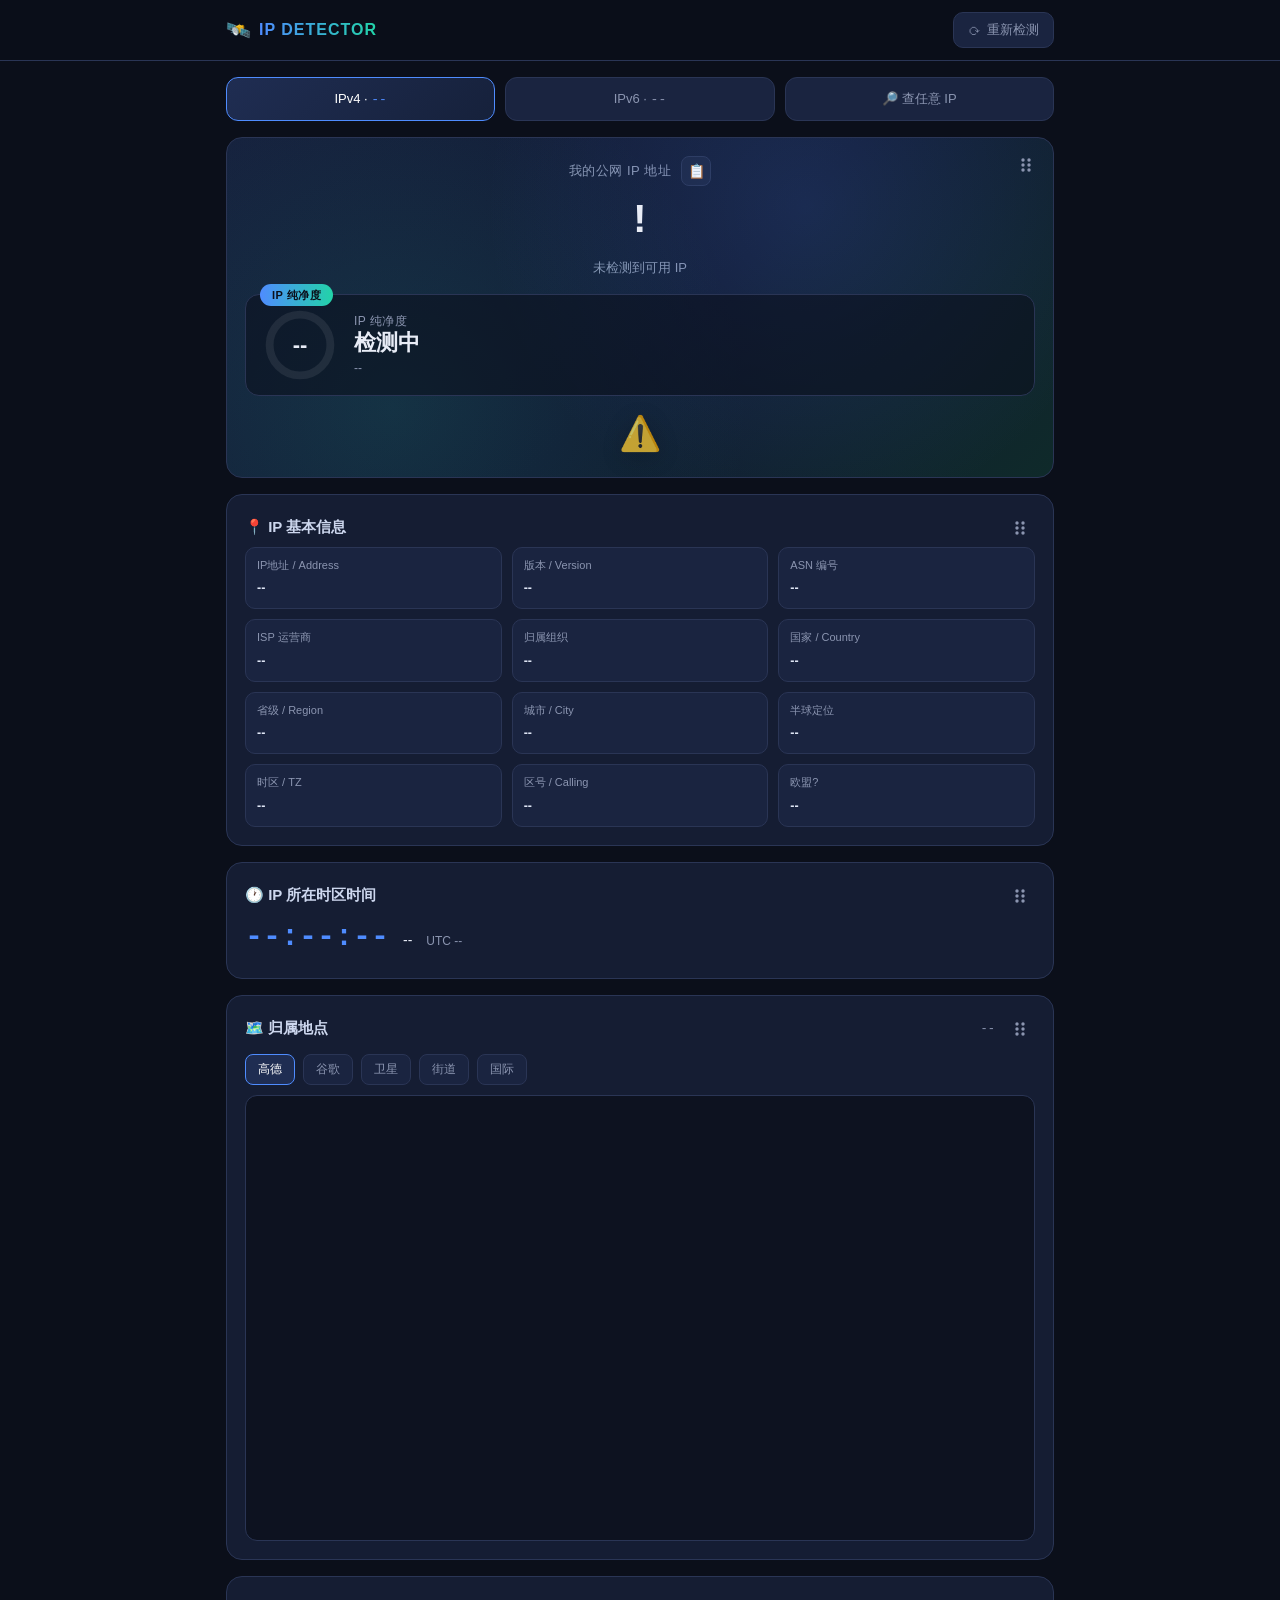
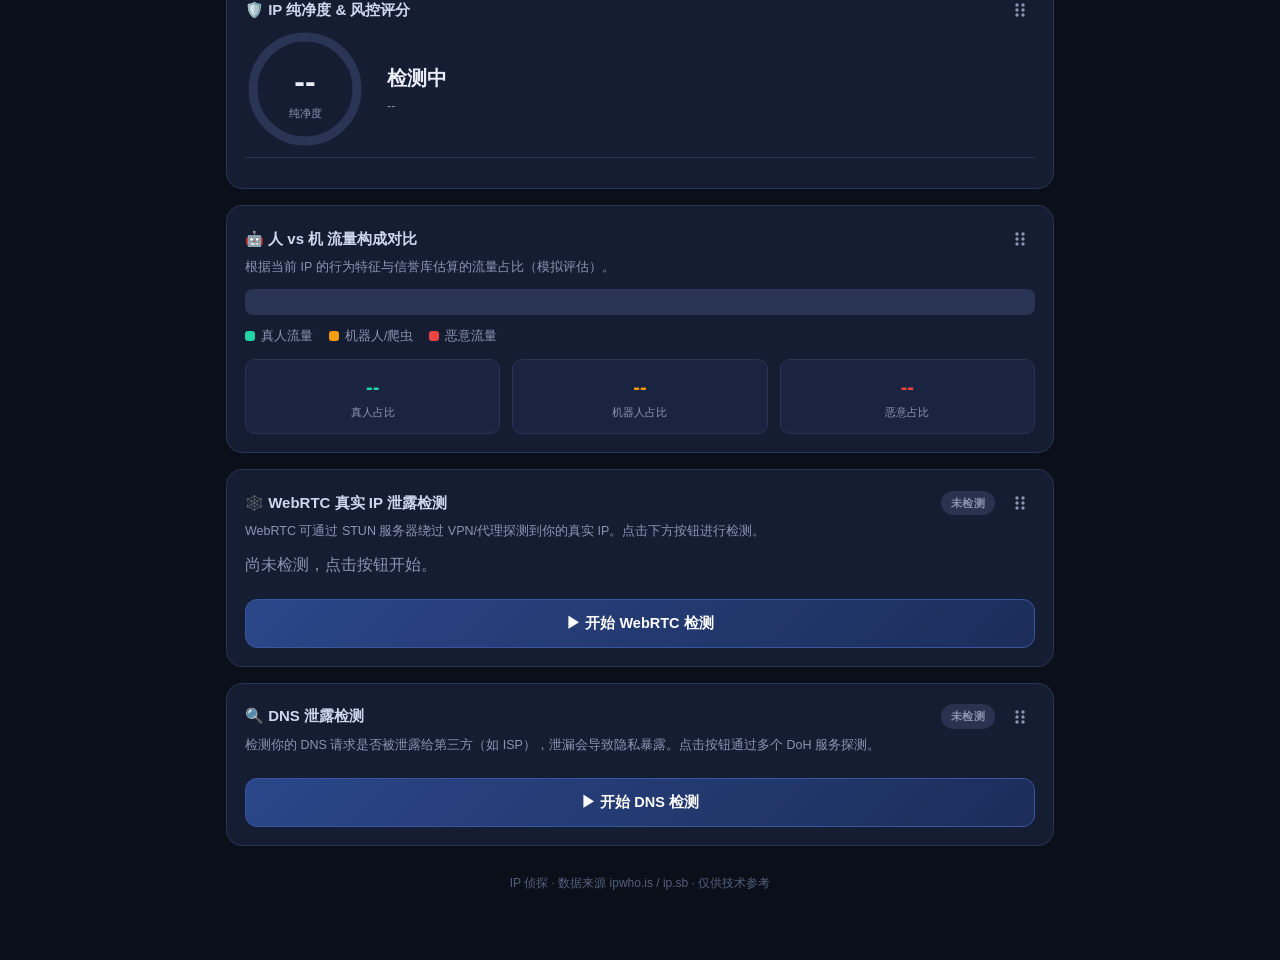
==== commit 9d186ee3: "v1.6: 地图重构 — 本地 Leaflet 渲染替代外链 iframe 原三个 tab 两个必白屏: OSM embed 与谷歌同源被墙、天地图页面带 X-Frame-Options: SAMEO" ====
--- a/app/src/main/assets/web/index.html
+++ b/app/src/main/assets/web/index.html
@@ -54,7 +54,7 @@
         <svg width="12" height="16" viewBox="0 0 12 16" aria-hidden="true"><circle cx="3" cy="3" r="1.7"/><circle cx="9" cy="3" r="1.7"/><circle cx="3" cy="8" r="1.7"/><circle cx="9" cy="8" r="1.7"/><circle cx="3" cy="13" r="1.7"/><circle cx="9" cy="13" r="1.7"/></svg>
       </button>
       <div class="hero-ip-row">
-        <span class="hero-label">我的公网 IP 地址</span>
+        <span class="hero-label" id="heroTitle">我的公网 IP 地址</span>
         <button id="btnCopy" class="copy-btn" title="复制 IP">📋</button>
       </div>
       <div id="heroIp" class="hero-ip">--</div>
@@ -129,9 +129,11 @@
         </button>
       </div>
       <div class="map-tabs">
-        <button class="mtab active" data-src="osm">OpenStreetMap</button>
-        <button class="mtab" data-src="amt">高德</button>
-        <button class="mtab" data-src="gdi">国家天地图</button>
+        <button class="mtab active" data-src="gaode">高德</button>
+        <button class="mtab" data-src="google">谷歌</button>
+        <button class="mtab" data-src="esri">卫星</button>
+        <button class="mtab" data-src="esri-street">街道</button>
+        <button class="mtab" data-src="carto">国际</button>
       </div>
       <div id="mapWrap" class="map-wrap">
         <iframe id="mapFrame" class="map-frame" loading="lazy"></iframe>
@@ -242,6 +244,6 @@
 
 </main>
 
-<script src="app.js?v=12"></script>
+<script src="app.js?v=13"></script>
 </body>
 </html>
--- a/app/src/main/assets/web/style.css
+++ b/app/src/main/assets/web/style.css
@@ -187,9 +187,12 @@
 .drag-handle:hover{color:var(--txt);background:var(--card2)}
 .drag-handle:active{cursor:grabbing;color:var(--acc)}
 .hero-handle{position:absolute;top:12px;right:12px;z-index:3}
-.card.dragging{opacity:.45;outline:2px dashed var(--acc);outline-offset:3px;animation:none}
+.card.dragging{opacity:.55;outline:2px dashed var(--acc);outline-offset:3px;animation:none;
+  box-shadow:0 10px 30px rgba(0,0,0,.45);transform:scale(1.015);will-change:transform;pointer-events:none}
 body.dragging-active{-webkit-user-select:none;user-select:none}
 body.dragging-active .card{animation:none}
+/* 拖拽期间关闭顶栏毛玻璃，避免每帧重算模糊导致掉帧 */
+body.dragging-active .topbar{backdrop-filter:none;-webkit-backdrop-filter:none;background:rgba(11,15,26,.96)}
 
 /* 重置排序按钮 */
 .reset-order{background:var(--card);border:1px solid var(--line);color:var(--sub);font-size:12px;
